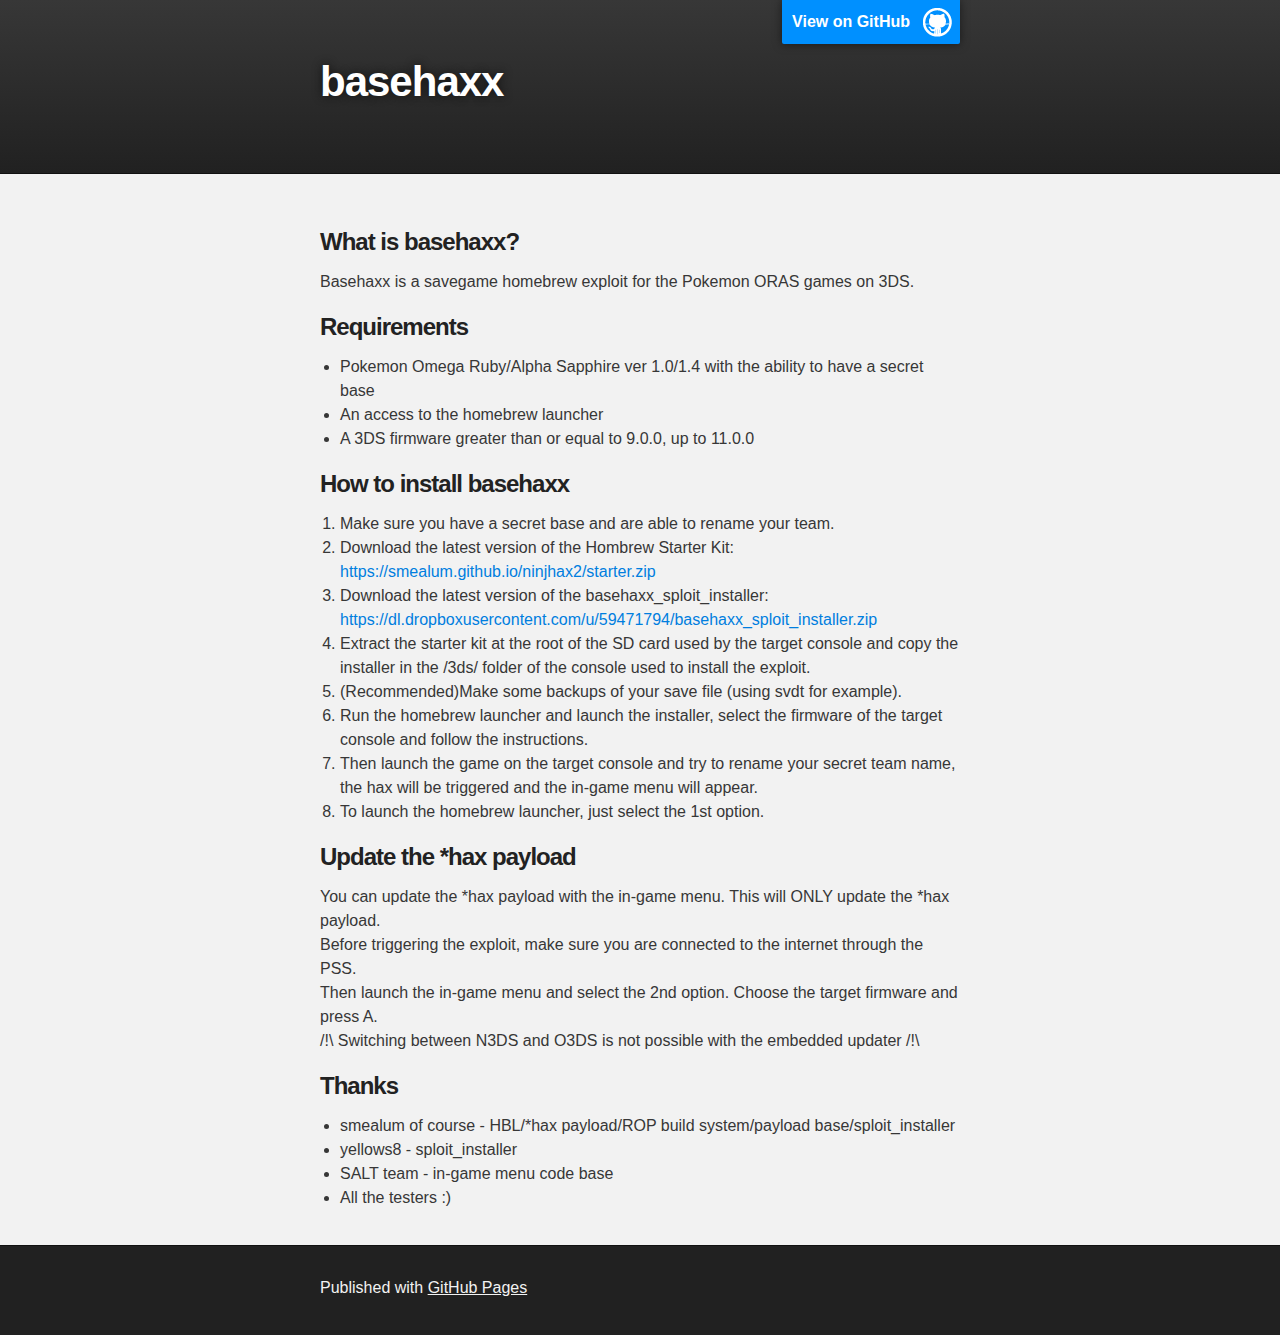
==== index.html @ a8fe71c3 "Replace master branch with page content via GitHub" ====
<!DOCTYPE html>
<html>

  <head>
    <meta charset='utf-8'>
    <meta http-equiv="X-UA-Compatible" content="chrome=1">
    <meta name="description" content="basehaxx : ">

    <link rel="stylesheet" type="text/css" media="screen" href="stylesheets/stylesheet.css">

    <title>basehaxx</title>
  </head>

  <body>

    <!-- HEADER -->
    <div id="header_wrap" class="outer">
        <header class="inner">
          <a id="forkme_banner" href="https://github.com/MrNbaYoh">View on GitHub</a>

          <h1 id="project_title">basehaxx</h1>
          <h2 id="project_tagline"></h2>

        </header>
    </div>

    <!-- MAIN CONTENT -->
    <div id="main_content_wrap" class="outer">
      <section id="main_content" class="inner">
        <h3>
<a id="what-is-basehaxx" class="anchor" href="#what-is-basehaxx" aria-hidden="true"><span aria-hidden="true" class="octicon octicon-link"></span></a>What is basehaxx?</h3>

<p>Basehaxx is a savegame homebrew exploit for the Pokemon ORAS games on 3DS.</p>

<h3>
<a id="requirements" class="anchor" href="#requirements" aria-hidden="true"><span aria-hidden="true" class="octicon octicon-link"></span></a>Requirements</h3>

<ul>
<li>Pokemon Omega Ruby/Alpha Sapphire ver 1.0/1.4 with the ability to have a secret base</li>
<li>An access to the homebrew launcher</li>
<li>A 3DS firmware greater than or equal to 9.0.0, up to 11.0.0</li>
</ul>

<h3>
<a id="how-to-install-basehaxx" class="anchor" href="#how-to-install-basehaxx" aria-hidden="true"><span aria-hidden="true" class="octicon octicon-link"></span></a>How to install basehaxx</h3>

<ol>
<li>Make sure you have a secret base and are able to rename your team.</li>
<li>Download the latest version of the Hombrew Starter Kit: <a href="https://smealum.github.io/ninjhax2/starter.zip">https://smealum.github.io/ninjhax2/starter.zip</a>
</li>
<li>Download the latest version of the basehaxx_sploit_installer: <a href="https://dl.dropboxusercontent.com/u/59471794/basehaxx_sploit_installer.zip">https://dl.dropboxusercontent.com/u/59471794/basehaxx_sploit_installer.zip</a>
</li>
<li>Extract the starter kit at the root of the SD card used by the target console and copy the installer in the /3ds/ folder of the console used to install the exploit.</li>
<li>(Recommended)Make some backups of your save file (using svdt for example).</li>
<li>Run the homebrew launcher and launch the installer, select the firmware of the target console and follow the instructions.</li>
<li>Then launch the game on the target console and try to rename your secret team name, the hax will be triggered and the in-game menu will appear.</li>
<li>To launch the homebrew launcher, just select the 1st option.</li>
</ol>

<h3>
<a id="update-the-hax-payload" class="anchor" href="#update-the-hax-payload" aria-hidden="true"><span aria-hidden="true" class="octicon octicon-link"></span></a>Update the *hax payload</h3>

<p>You can update the *hax payload with the in-game menu. This will ONLY update the *hax payload.<br>
Before triggering the exploit, make sure you are connected to the internet through the PSS.<br>
Then launch the in-game menu and select the 2nd option. Choose the target firmware and press A.<br>
/!\ Switching between N3DS and O3DS is not possible with the embedded updater /!\</p>

<h3>
<a id="thanks" class="anchor" href="#thanks" aria-hidden="true"><span aria-hidden="true" class="octicon octicon-link"></span></a>Thanks</h3>

<ul>
<li>smealum of course - HBL/*hax payload/ROP build system/payload base/sploit_installer</li>
<li>yellows8 - sploit_installer</li>
<li>SALT team - in-game menu code base</li>
<li>All the testers :)</li>
</ul>
      </section>
    </div>

    <!-- FOOTER  -->
    <div id="footer_wrap" class="outer">
      <footer class="inner">
        <p>Published with <a href="https://pages.github.com">GitHub Pages</a></p>
      </footer>
    </div>

    

  </body>
</html>
---- stylesheets/stylesheet.css ----
/*******************************************************************************
Slate Theme for GitHub Pages
by Jason Costello, @jsncostello
*******************************************************************************/

@import url(github-light.css);

/*******************************************************************************
MeyerWeb Reset
*******************************************************************************/

html, body, div, span, applet, object, iframe,
h1, h2, h3, h4, h5, h6, p, blockquote, pre,
a, abbr, acronym, address, big, cite, code,
del, dfn, em, img, ins, kbd, q, s, samp,
small, strike, strong, sub, sup, tt, var,
b, u, i, center,
dl, dt, dd, ol, ul, li,
fieldset, form, label, legend,
table, caption, tbody, tfoot, thead, tr, th, td,
article, aside, canvas, details, embed,
figure, figcaption, footer, header, hgroup,
menu, nav, output, ruby, section, summary,
time, mark, audio, video {
  margin: 0;
  padding: 0;
  border: 0;
  font: inherit;
  vertical-align: baseline;
}

/* HTML5 display-role reset for older browsers */
article, aside, details, figcaption, figure,
footer, header, hgroup, menu, nav, section {
  display: block;
}

ol, ul {
  list-style: none;
}

table {
  border-collapse: collapse;
  border-spacing: 0;
}

/*******************************************************************************
Theme Styles
*******************************************************************************/

body {
  box-sizing: border-box;
  color:#373737;
  background: #212121;
  font-size: 16px;
  font-family: 'Myriad Pro', Calibri, Helvetica, Arial, sans-serif;
  line-height: 1.5;
  -webkit-font-smoothing: antialiased;
}

h1, h2, h3, h4, h5, h6 {
  margin: 10px 0;
  font-weight: 700;
  color:#222222;
  font-family: 'Lucida Grande', 'Calibri', Helvetica, Arial, sans-serif;
  letter-spacing: -1px;
}

h1 {
  font-size: 36px;
  font-weight: 700;
}

h2 {
  padding-bottom: 10px;
  font-size: 32px;
  background: url('../images/bg_hr.png') repeat-x bottom;
}

h3 {
  font-size: 24px;
}

h4 {
  font-size: 21px;
}

h5 {
  font-size: 18px;
}

h6 {
  font-size: 16px;
}

p {
  margin: 10px 0 15px 0;
}

footer p {
  color: #f2f2f2;
}

a {
  text-decoration: none;
  color: #007edf;
  text-shadow: none;

  transition: color 0.5s ease;
  transition: text-shadow 0.5s ease;
  -webkit-transition: color 0.5s ease;
  -webkit-transition: text-shadow 0.5s ease;
  -moz-transition: color 0.5s ease;
  -moz-transition: text-shadow 0.5s ease;
  -o-transition: color 0.5s ease;
  -o-transition: text-shadow 0.5s ease;
  -ms-transition: color 0.5s ease;
  -ms-transition: text-shadow 0.5s ease;
}

a:hover, a:focus {text-decoration: underline;}

footer a {
  color: #F2F2F2;
  text-decoration: underline;
}

em {
  font-style: italic;
}

strong {
  font-weight: bold;
}

img {
  position: relative;
  margin: 0 auto;
  max-width: 739px;
  padding: 5px;
  margin: 10px 0 10px 0;
  border: 1px solid #ebebeb;

  box-shadow: 0 0 5px #ebebeb;
  -webkit-box-shadow: 0 0 5px #ebebeb;
  -moz-box-shadow: 0 0 5px #ebebeb;
  -o-box-shadow: 0 0 5px #ebebeb;
  -ms-box-shadow: 0 0 5px #ebebeb;
}

p img {
  display: inline;
  margin: 0;
  padding: 0;
  vertical-align: middle;
  text-align: center;
  border: none;
}

pre, code {
  width: 100%;
  color: #222;
  background-color: #fff;

  font-family: Monaco, "Bitstream Vera Sans Mono", "Lucida Console", Terminal, monospace;
  font-size: 14px;

  border-radius: 2px;
  -moz-border-radius: 2px;
  -webkit-border-radius: 2px;
}

pre {
  width: 100%;
  padding: 10px;
  box-shadow: 0 0 10px rgba(0,0,0,.1);
  overflow: auto;
}

code {
  padding: 3px;
  margin: 0 3px;
  box-shadow: 0 0 10px rgba(0,0,0,.1);
}

pre code {
  display: block;
  box-shadow: none;
}

blockquote {
  color: #666;
  margin-bottom: 20px;
  padding: 0 0 0 20px;
  border-left: 3px solid #bbb;
}


ul, ol, dl {
  margin-bottom: 15px
}

ul {
  list-style-position: inside;
  list-style: disc;
  padding-left: 20px;
}

ol {
  list-style-position: inside;
  list-style: decimal;
  padding-left: 20px;
}

dl dt {
  font-weight: bold;
}

dl dd {
  padding-left: 20px;
  font-style: italic;
}

dl p {
  padding-left: 20px;
  font-style: italic;
}

hr {
  height: 1px;
  margin-bottom: 5px;
  border: none;
  background: url('../images/bg_hr.png') repeat-x center;
}

table {
  border: 1px solid #373737;
  margin-bottom: 20px;
  text-align: left;
 }

th {
  font-family: 'Lucida Grande', 'Helvetica Neue', Helvetica, Arial, sans-serif;
  padding: 10px;
  background: #373737;
  color: #fff;
 }

td {
  padding: 10px;
  border: 1px solid #373737;
 }

form {
  background: #f2f2f2;
  padding: 20px;
}

/*******************************************************************************
Full-Width Styles
*******************************************************************************/

.outer {
  width: 100%;
}

.inner {
  position: relative;
  max-width: 640px;
  padding: 20px 10px;
  margin: 0 auto;
}

#forkme_banner {
  display: block;
  position: absolute;
  top:0;
  right: 10px;
  z-index: 10;
  padding: 10px 50px 10px 10px;
  color: #fff;
  background: url('../images/blacktocat.png') #0090ff no-repeat 95% 50%;
  font-weight: 700;
  box-shadow: 0 0 10px rgba(0,0,0,.5);
  border-bottom-left-radius: 2px;
  border-bottom-right-radius: 2px;
}

#header_wrap {
  background: #212121;
  background: -moz-linear-gradient(top, #373737, #212121);
  background: -webkit-linear-gradient(top, #373737, #212121);
  background: -ms-linear-gradient(top, #373737, #212121);
  background: -o-linear-gradient(top, #373737, #212121);
  background: linear-gradient(top, #373737, #212121);
}

#header_wrap .inner {
  padding: 50px 10px 30px 10px;
}

#project_title {
  margin: 0;
  color: #fff;
  font-size: 42px;
  font-weight: 700;
  text-shadow: #111 0px 0px 10px;
}

#project_tagline {
  color: #fff;
  font-size: 24px;
  font-weight: 300;
  background: none;
  text-shadow: #111 0px 0px 10px;
}

#downloads {
  position: absolute;
  width: 210px;
  z-index: 10;
  bottom: -40px;
  right: 0;
  height: 70px;
  background: url('../images/icon_download.png') no-repeat 0% 90%;
}

.zip_download_link {
  display: block;
  float: right;
  width: 90px;
  height:70px;
  text-indent: -5000px;
  overflow: hidden;
  background: url(../images/sprite_download.png) no-repeat bottom left;
}

.tar_download_link {
  display: block;
  float: right;
  width: 90px;
  height:70px;
  text-indent: -5000px;
  overflow: hidden;
  background: url(../images/sprite_download.png) no-repeat bottom right;
  margin-left: 10px;
}

.zip_download_link:hover {
  background: url(../images/sprite_download.png) no-repeat top left;
}

.tar_download_link:hover {
  background: url(../images/sprite_download.png) no-repeat top right;
}

#main_content_wrap {
  background: #f2f2f2;
  border-top: 1px solid #111;
  border-bottom: 1px solid #111;
}

#main_content {
  padding-top: 40px;
}

#footer_wrap {
  background: #212121;
}



/*******************************************************************************
Small Device Styles
*******************************************************************************/

@media screen and (max-width: 480px) {
  body {
    font-size:14px;
  }

  #downloads {
    display: none;
  }

  .inner {
    min-width: 320px;
    max-width: 480px;
  }

  #project_title {
  font-size: 32px;
  }

  h1 {
    font-size: 28px;
  }

  h2 {
    font-size: 24px;
  }

  h3 {
    font-size: 21px;
  }

  h4 {
    font-size: 18px;
  }

  h5 {
    font-size: 14px;
  }

  h6 {
    font-size: 12px;
  }

  code, pre {
    min-width: 320px;
    max-width: 480px;
    font-size: 11px;
  }

}
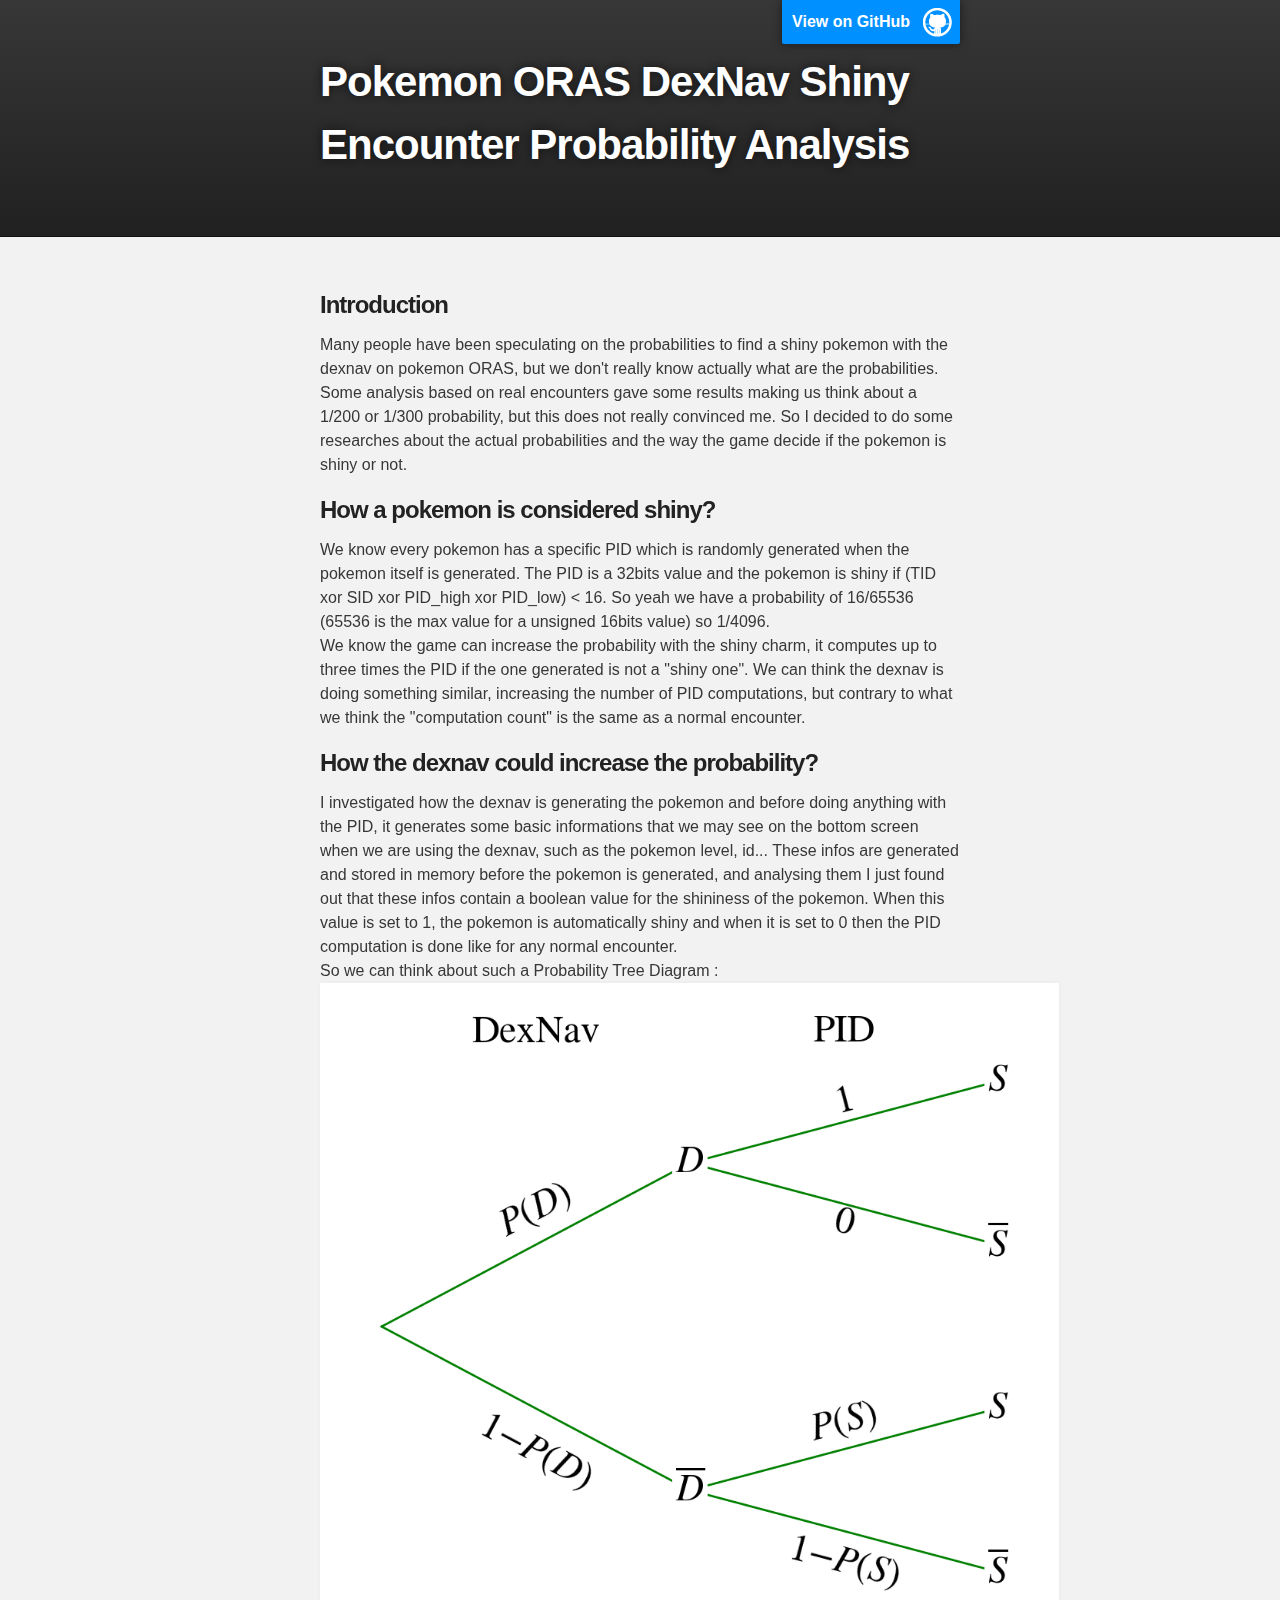
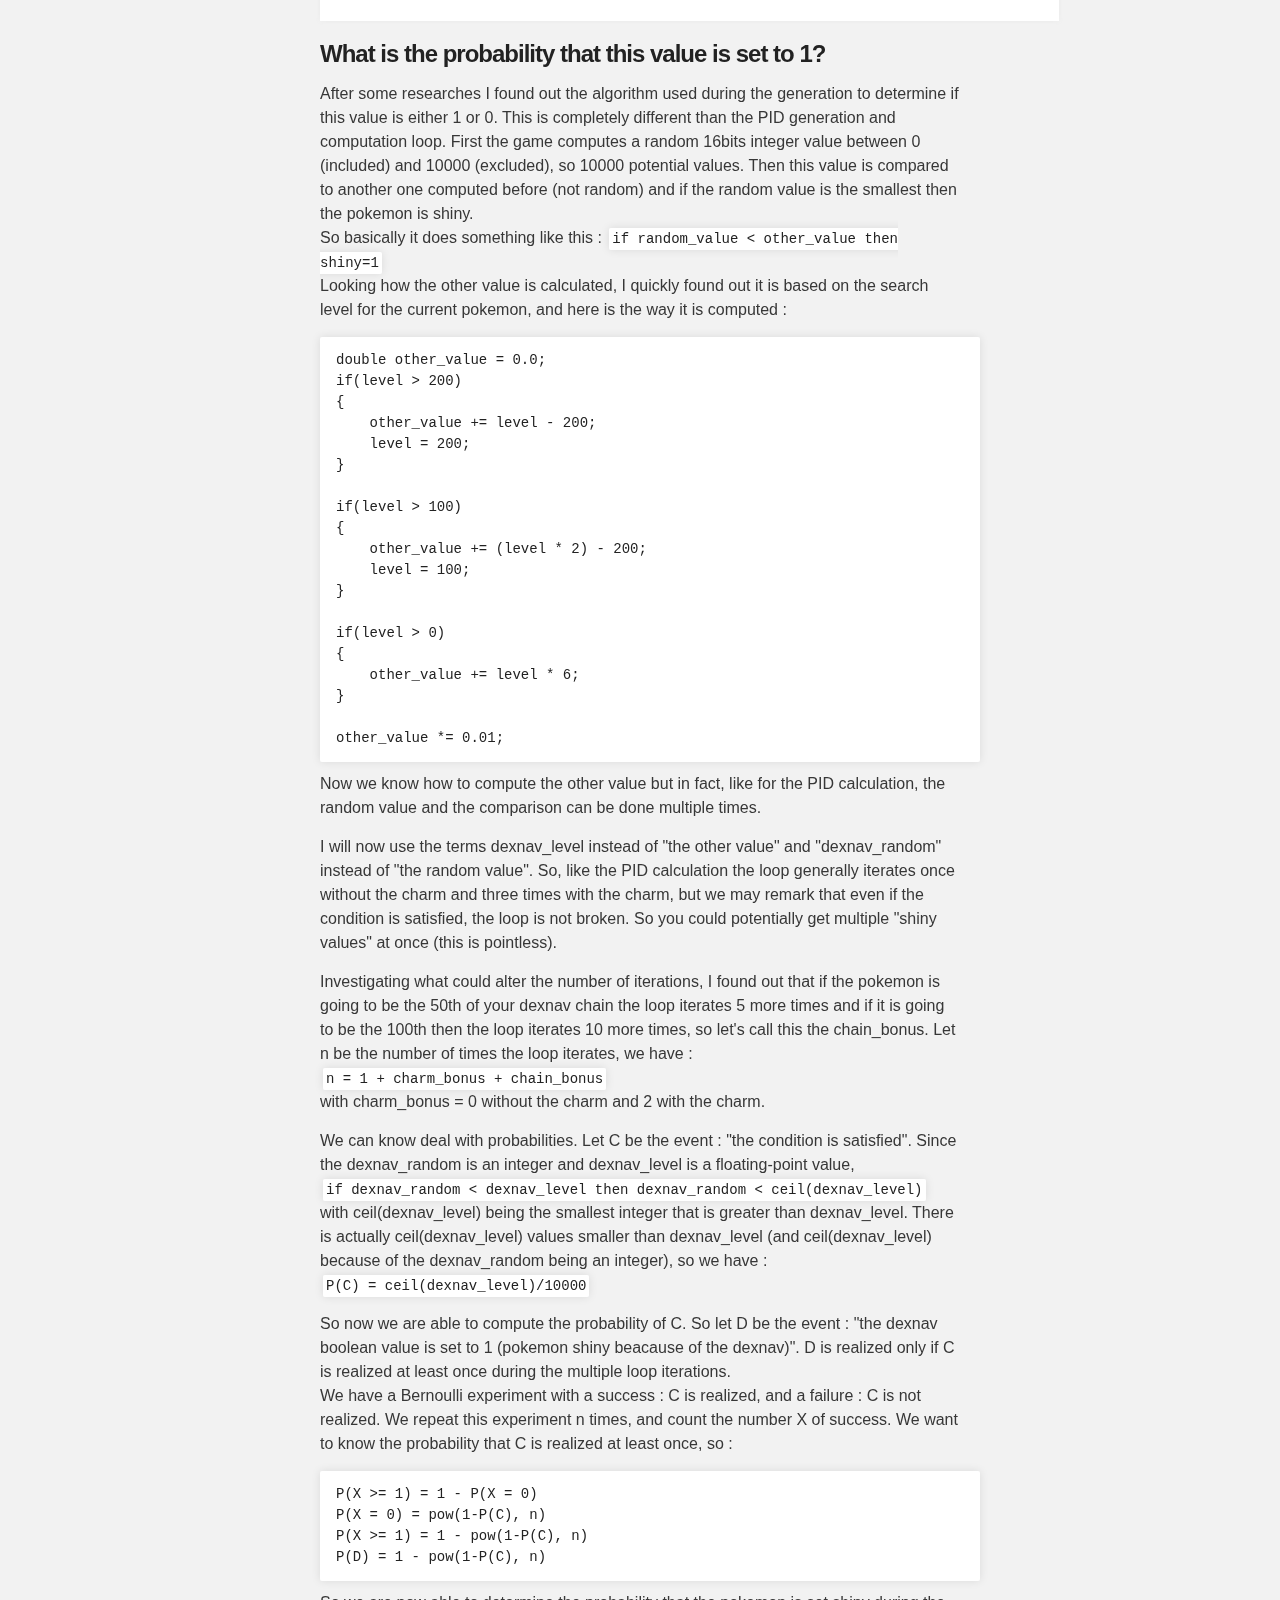
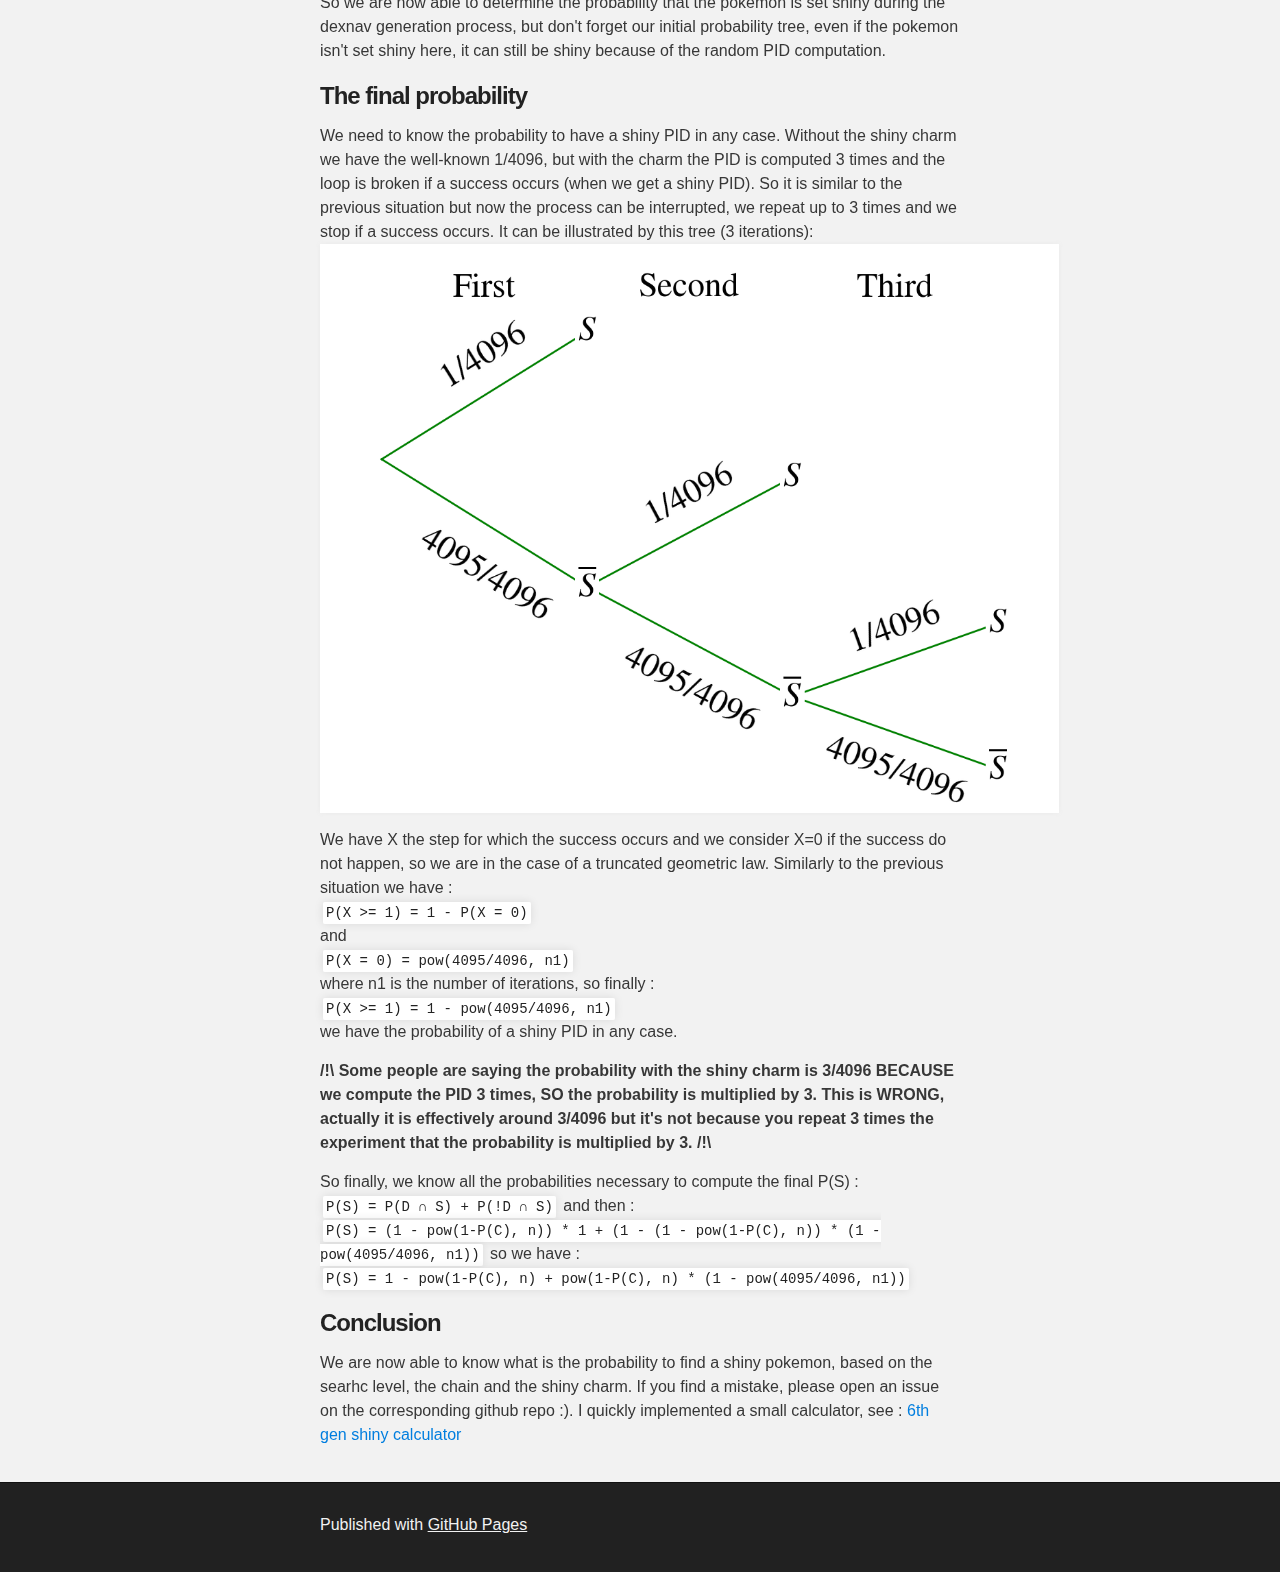
==== commit 3d1466bc: "Replace master branch with page content via GitHub" ====
--- a/index.html
+++ b/index.html
@@ -4,11 +4,11 @@
   <head>
     <meta charset='utf-8'>
     <meta http-equiv="X-UA-Compatible" content="chrome=1">
-    <meta name="description" content="basehaxx : ">
+    <meta name="description" content="Pokemon ORAS DexNav Shiny Encounter Probability Analysis : ">
 
     <link rel="stylesheet" type="text/css" media="screen" href="stylesheets/stylesheet.css">
 
-    <title>basehaxx</title>
+    <title>Pokemon ORAS DexNav Shiny Encounter Probability Analysis</title>
   </head>
 
   <body>
@@ -18,7 +18,7 @@
         <header class="inner">
           <a id="forkme_banner" href="https://github.com/MrNbaYoh">View on GitHub</a>
 
-          <h1 id="project_title">basehaxx</h1>
+          <h1 id="project_title">Pokemon ORAS DexNav Shiny Encounter Probability Analysis</h1>
           <h2 id="project_tagline"></h2>
 
         </header>
@@ -28,52 +28,103 @@
     <div id="main_content_wrap" class="outer">
       <section id="main_content" class="inner">
         <h3>
-<a id="what-is-basehaxx" class="anchor" href="#what-is-basehaxx" aria-hidden="true"><span aria-hidden="true" class="octicon octicon-link"></span></a>What is basehaxx?</h3>
+<a id="introduction" class="anchor" href="#introduction" aria-hidden="true"><span aria-hidden="true" class="octicon octicon-link"></span></a>Introduction</h3>
 
-<p>Basehaxx is a savegame homebrew exploit for the Pokemon ORAS games on 3DS.</p>
+<p>Many people have been speculating on the probabilities to find a shiny pokemon with the dexnav on pokemon ORAS, but we don't really know actually what are the probabilities. Some analysis based on real encounters gave some results making us think about a 1/200 or 1/300 probability, but this does not really convinced me. So I decided to do some researches about the actual probabilities and the way the game decide if the pokemon is shiny or not.</p>
 
 <h3>
-<a id="requirements" class="anchor" href="#requirements" aria-hidden="true"><span aria-hidden="true" class="octicon octicon-link"></span></a>Requirements</h3>
+<a id="how-a-pokemon-is-considered-shiny" class="anchor" href="#how-a-pokemon-is-considered-shiny" aria-hidden="true"><span aria-hidden="true" class="octicon octicon-link"></span></a>How a pokemon is considered shiny?</h3>
 
-<ul>
-<li>Pokemon Omega Ruby/Alpha Sapphire ver 1.0/1.4 with the ability to have a secret base</li>
-<li>An access to the homebrew launcher</li>
-<li>A 3DS firmware greater than or equal to 9.0.0, up to 11.0.0</li>
-</ul>
+<p>We know every pokemon has a specific PID which is randomly generated when the pokemon itself is generated. The PID is a 32bits value and the pokemon is shiny if (TID xor SID xor PID_high xor PID_low) &lt; 16. So yeah we have a probability of 16/65536 (65536 is the max value for a unsigned 16bits value) so 1/4096.<br>
+We know the game can increase the probability with the shiny charm, it computes up to three times the PID if the one generated is not a "shiny one". We can think the dexnav is doing something similar, increasing the number of PID computations, but contrary to what we think the "computation count" is the same as a normal encounter.</p>
 
 <h3>
-<a id="how-to-install-basehaxx" class="anchor" href="#how-to-install-basehaxx" aria-hidden="true"><span aria-hidden="true" class="octicon octicon-link"></span></a>How to install basehaxx</h3>
+<a id="how-the-dexnav-could-increase-the-probability" class="anchor" href="#how-the-dexnav-could-increase-the-probability" aria-hidden="true"><span aria-hidden="true" class="octicon octicon-link"></span></a>How the dexnav could increase the probability?</h3>
 
-<ol>
-<li>Make sure you have a secret base and are able to rename your team.</li>
-<li>Download the latest version of the Hombrew Starter Kit: <a href="https://smealum.github.io/ninjhax2/starter.zip">https://smealum.github.io/ninjhax2/starter.zip</a>
-</li>
-<li>Download the latest version of the basehaxx_sploit_installer: <a href="https://dl.dropboxusercontent.com/u/59471794/basehaxx_sploit_installer.zip">https://dl.dropboxusercontent.com/u/59471794/basehaxx_sploit_installer.zip</a>
-</li>
-<li>Extract the starter kit at the root of the SD card used by the target console and copy the installer in the /3ds/ folder of the console used to install the exploit.</li>
-<li>(Recommended)Make some backups of your save file (using svdt for example).</li>
-<li>Run the homebrew launcher and launch the installer, select the firmware of the target console and follow the instructions.</li>
-<li>Then launch the game on the target console and try to rename your secret team name, the hax will be triggered and the in-game menu will appear.</li>
-<li>To launch the homebrew launcher, just select the 1st option.</li>
-</ol>
+<p>I investigated how the dexnav is generating the pokemon and before doing anything with the PID, it generates some basic informations that we may see on the bottom screen when we are using the dexnav, such as the pokemon level, id...
+These infos are generated and stored in memory before the pokemon is generated, and analysing them I just found out that these infos contain a boolean value for the shininess of the pokemon. When this value is set to 1, the pokemon is automatically shiny and when it is set to 0 then the PID computation is done like for any normal encounter.<br>
+So we can think about such a Probability Tree Diagram :<br>
+<img src="https://mrnbayoh.github.io/pkmn6gen/dexnav_shiny/shiny_tree_first.png" alt=""></p>
 
 <h3>
-<a id="update-the-hax-payload" class="anchor" href="#update-the-hax-payload" aria-hidden="true"><span aria-hidden="true" class="octicon octicon-link"></span></a>Update the *hax payload</h3>
+<a id="what-is-the-probability-that-this-value-is-set-to-1" class="anchor" href="#what-is-the-probability-that-this-value-is-set-to-1" aria-hidden="true"><span aria-hidden="true" class="octicon octicon-link"></span></a>What is the probability that this value is set to 1?</h3>
 
-<p>You can update the *hax payload with the in-game menu. This will ONLY update the *hax payload.<br>
-Before triggering the exploit, make sure you are connected to the internet through the PSS.<br>
-Then launch the in-game menu and select the 2nd option. Choose the target firmware and press A.<br>
-/!\ Switching between N3DS and O3DS is not possible with the embedded updater /!\</p>
+<p>After some researches I found out the algorithm used during the generation to determine if this value is either 1 or 0. This is completely different than the PID generation and computation loop. First the game computes a random 16bits integer value between 0 (included) and 10000 (excluded), so 10000 potential values. Then this value is compared to another one computed before (not random) and if the random value is the smallest then the pokemon is shiny.<br>
+So basically it does something like this : <code>if random_value &lt; other_value then shiny=1</code><br>
+Looking how the other value is calculated, I quickly found out it is based on the search level for the current pokemon, and here is the way it is computed :  </p>
+
+<pre><code>double other_value = 0.0;  
+if(level &gt; 200)  
+{  
+    other_value += level - 200;  
+    level = 200;  
+}  
+
+if(level &gt; 100)  
+{  
+    other_value += (level * 2) - 200;  
+    level = 100;  
+}       
+
+if(level &gt; 0)  
+{  
+    other_value += level * 6;  
+}  
+
+other_value *= 0.01;  
+</code></pre>
+
+<p>Now we know how to compute the other value but in fact, like for the PID calculation, the random value and the comparison can be done multiple times.  </p>
+
+<p>I will now use the terms dexnav_level instead of "the other value" and "dexnav_random" instead of "the random value". So, like the PID calculation the loop generally iterates once without the charm and three times with the charm, but we may remark that even if the condition is satisfied, the loop is not broken. So you could potentially get multiple "shiny values" at once (this is pointless).  </p>
+
+<p>Investigating what could alter the number of iterations, I found out that if the pokemon is going to be the 50th of your dexnav chain the loop iterates 5 more times and if it is going to be the 100th then the loop iterates 10 more times, so let's call this the chain_bonus. Let n be the number of times the loop iterates, we have :<br>
+<code>n = 1 + charm_bonus + chain_bonus</code><br>
+with charm_bonus = 0 without the charm and 2 with the charm.  </p>
+
+<p>We can know deal with probabilities. Let C be the event : "the condition is satisfied". Since the dexnav_random is an integer and dexnav_level is a floating-point value,<br>
+<code>if dexnav_random &lt; dexnav_level then dexnav_random &lt; ceil(dexnav_level)</code>
+with ceil(dexnav_level) being the smallest integer that is greater than dexnav_level. There is actually ceil(dexnav_level) values smaller than dexnav_level (and ceil(dexnav_level) because of the dexnav_random being an integer), so we have :<br>
+<code>P(C) = ceil(dexnav_level)/10000</code>  </p>
+
+<p>So now we are able to compute the probability of C. So let D be the event : "the dexnav boolean value is set to 1 (pokemon shiny beacause of the dexnav)". D is realized only if C is realized at least once during the multiple loop iterations.<br>
+We have a Bernoulli experiment with a success : C is realized, and a failure : C is not realized. We repeat this experiment n times, and count the number X of success. We want to know the probability that C is realized at least once, so :  </p>
+
+<pre><code>P(X &gt;= 1) = 1 - P(X = 0)  
+P(X = 0) = pow(1-P(C), n)  
+P(X &gt;= 1) = 1 - pow(1-P(C), n)  
+P(D) = 1 - pow(1-P(C), n)  
+</code></pre>
+
+<p>So we are now able to determine the probability that the pokemon is set shiny during the dexnav generation process, but don't forget our initial probability tree, even if the pokemon isn't set shiny here, it can still be shiny because of the random PID computation.</p>
 
 <h3>
-<a id="thanks" class="anchor" href="#thanks" aria-hidden="true"><span aria-hidden="true" class="octicon octicon-link"></span></a>Thanks</h3>
+<a id="the-final-probability" class="anchor" href="#the-final-probability" aria-hidden="true"><span aria-hidden="true" class="octicon octicon-link"></span></a>The final probability</h3>
 
-<ul>
-<li>smealum of course - HBL/*hax payload/ROP build system/payload base/sploit_installer</li>
-<li>yellows8 - sploit_installer</li>
-<li>SALT team - in-game menu code base</li>
-<li>All the testers :)</li>
-</ul>
+<p>We need to know the probability to have a shiny PID in any case. Without the shiny charm we have the well-known 1/4096, but with the charm the PID is computed 3 times and the loop is broken if a success occurs (when we get a shiny PID). So it is similar to the previous situation but now the process can be interrupted, we repeat up to 3 times and we stop if a success occurs. It can be illustrated by this tree (3 iterations):<br>
+<img src="https://mrnbayoh.github.io/pkmn6gen/dexnav_shiny/shiny_tree_second.png" alt=""></p>
+
+<p>We have X the step for which the success occurs and we consider X=0 if the success do not happen, so we are in the case of a truncated geometric law. Similarly to the previous situation we have :<br>
+<code>P(X &gt;= 1) = 1 - P(X = 0)</code><br>
+and<br>
+<code>P(X = 0) = pow(4095/4096, n1)</code><br>
+where n1 is the number of iterations, so finally :<br>
+<code>P(X &gt;= 1) = 1 - pow(4095/4096, n1)</code><br>
+we have the probability of a shiny PID in any case.  </p>
+
+<p><strong>/!\ Some people are saying the probability with the shiny charm is 3/4096 BECAUSE we compute the PID 3 times, SO the probability is multiplied by 3. This is WRONG, actually it is effectively around 3/4096 but it's not because you repeat 3 times the experiment that the probability is multiplied by 3. /!\</strong></p>
+
+<p>So finally, we know all the probabilities necessary to compute the final P(S) :<br>
+<code>P(S) = P(D ∩ S) + P(!D ∩ S)</code>
+and then :<br>
+<code>P(S) = (1 - pow(1-P(C), n)) * 1 + (1 - (1 - pow(1-P(C), n)) * (1 - pow(4095/4096, n1))</code>
+so we have :<br>
+<code>P(S) = 1 - pow(1-P(C), n) + pow(1-P(C), n) * (1 - pow(4095/4096, n1))</code></p>
+
+<h3>
+<a id="conclusion" class="anchor" href="#conclusion" aria-hidden="true"><span aria-hidden="true" class="octicon octicon-link"></span></a>Conclusion</h3>
+
+<p>We are now able to know what is the probability to find a shiny pokemon, based on the searhc level, the chain and the shiny charm. If you find a mistake, please open an issue on the corresponding github repo :). I quickly implemented a small calculator, see : <a href="https://mrnbayoh.github.io/pkmn6gen/shiny_calculator/">6th gen shiny calculator</a></p>
       </section>
     </div>
 
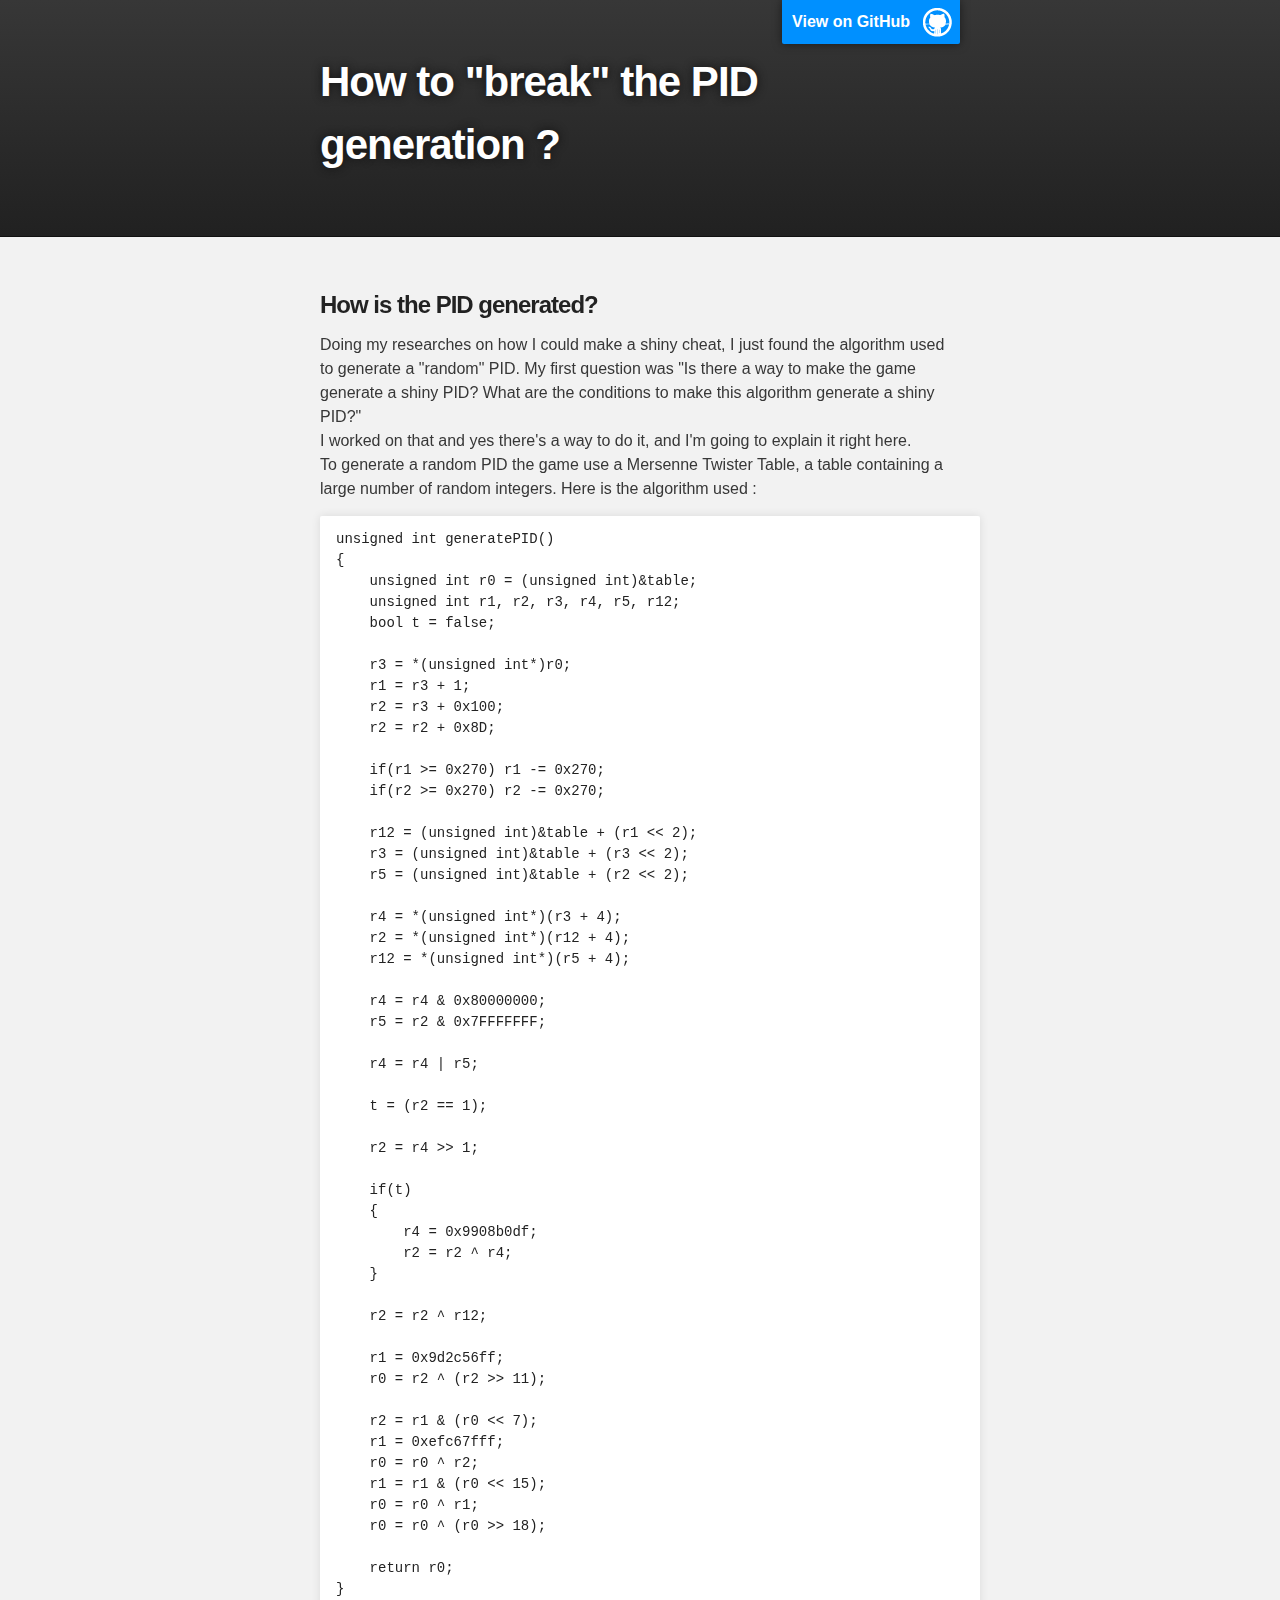
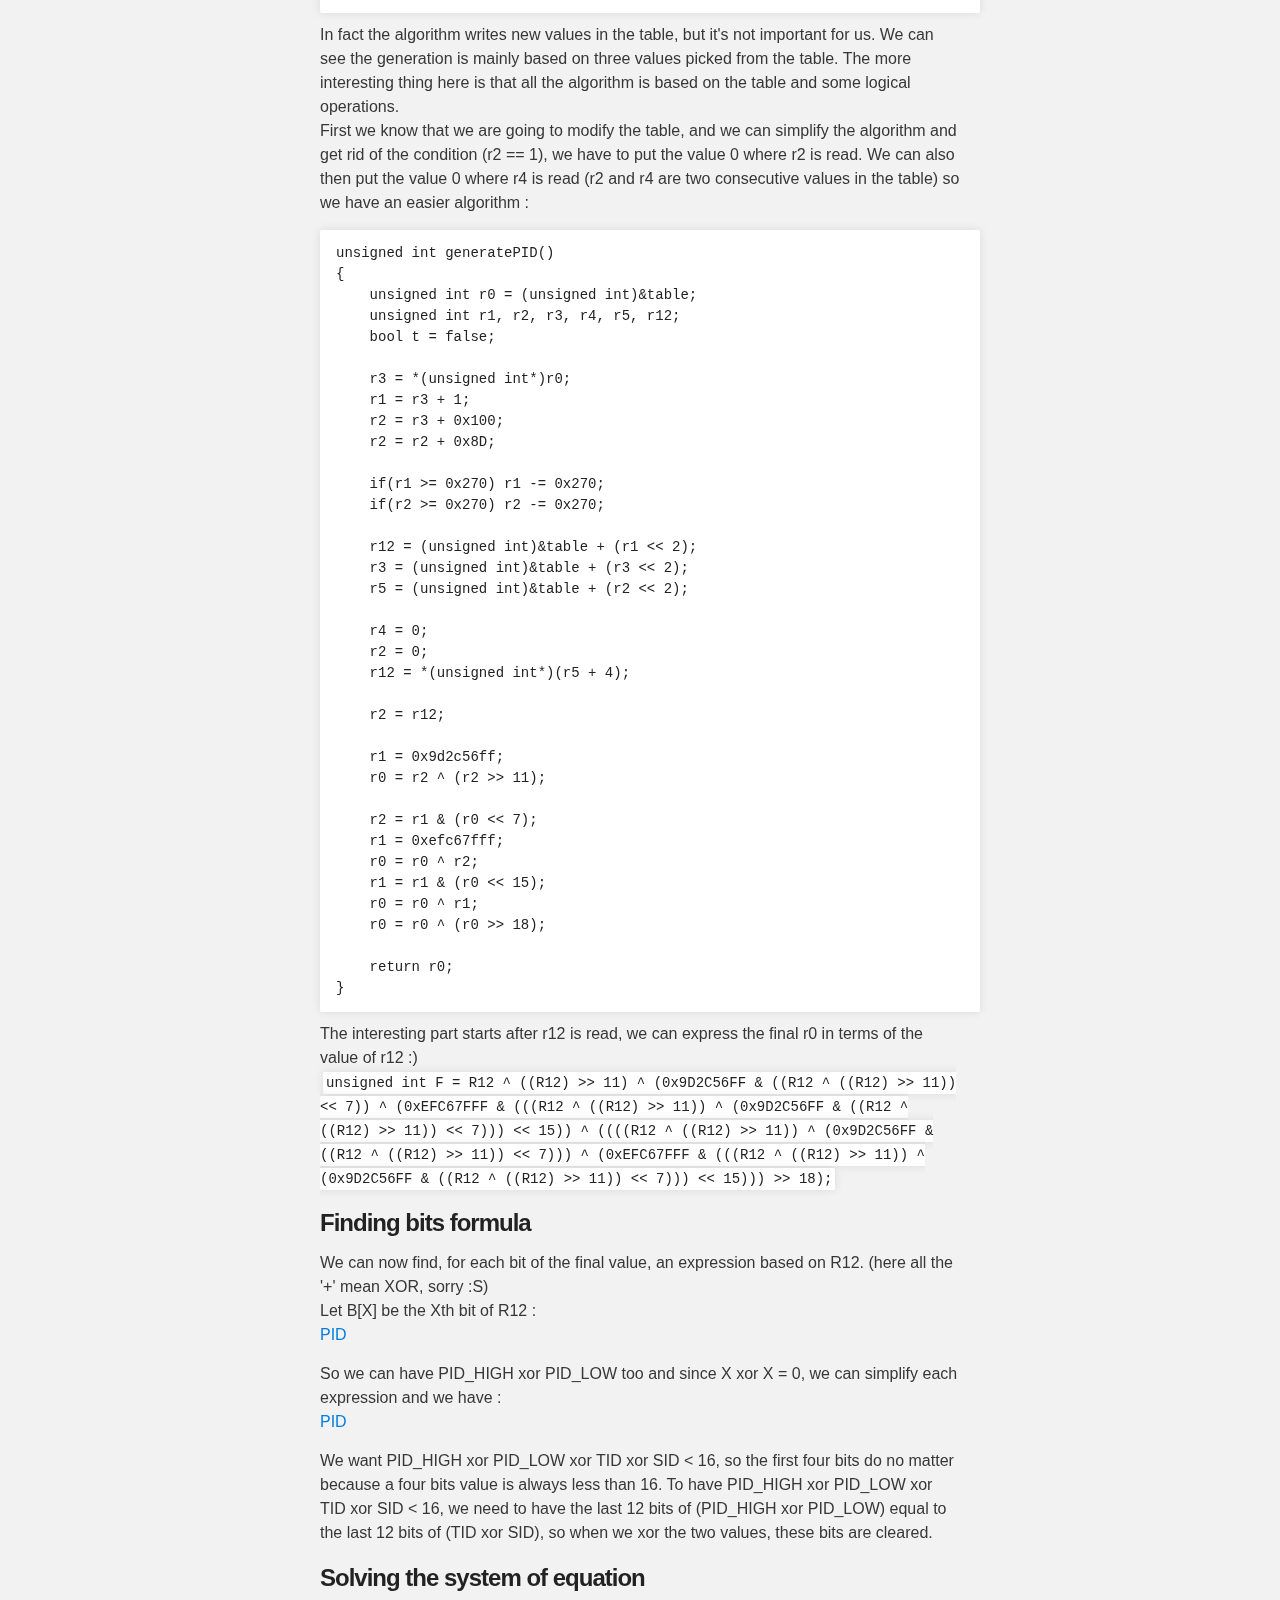
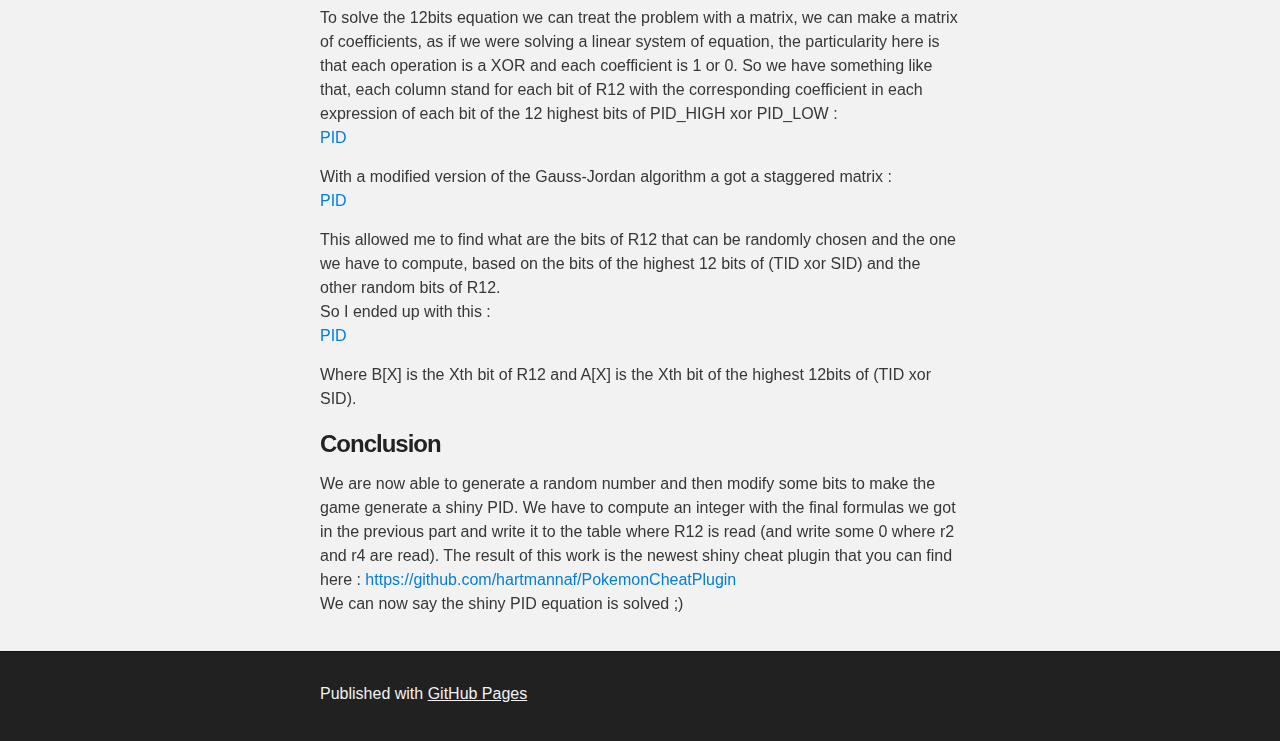
==== commit 3be0583f: "Replace master branch with page content via GitHub" ====
--- a/index.html
+++ b/index.html
@@ -4,11 +4,11 @@
   <head>
     <meta charset='utf-8'>
     <meta http-equiv="X-UA-Compatible" content="chrome=1">
-    <meta name="description" content="Pokemon ORAS DexNav Shiny Encounter Probability Analysis : ">
+    <meta name="description" content="How to &quot;break&quot; the PID generation ? : ">
 
     <link rel="stylesheet" type="text/css" media="screen" href="stylesheets/stylesheet.css">
 
-    <title>Pokemon ORAS DexNav Shiny Encounter Probability Analysis</title>
+    <title>How to &quot;break&quot; the PID generation ?</title>
   </head>
 
   <body>
@@ -18,7 +18,7 @@
         <header class="inner">
           <a id="forkme_banner" href="https://github.com/MrNbaYoh">View on GitHub</a>
 
-          <h1 id="project_title">Pokemon ORAS DexNav Shiny Encounter Probability Analysis</h1>
+          <h1 id="project_title">How to &quot;break&quot; the PID generation ?</h1>
           <h2 id="project_tagline"></h2>
 
         </header>
@@ -28,103 +28,141 @@
     <div id="main_content_wrap" class="outer">
       <section id="main_content" class="inner">
         <h3>
-<a id="introduction" class="anchor" href="#introduction" aria-hidden="true"><span aria-hidden="true" class="octicon octicon-link"></span></a>Introduction</h3>
+<a id="how-is-the-pid-generated" class="anchor" href="#how-is-the-pid-generated" aria-hidden="true"><span aria-hidden="true" class="octicon octicon-link"></span></a>How is the PID generated?</h3>
 
-<p>Many people have been speculating on the probabilities to find a shiny pokemon with the dexnav on pokemon ORAS, but we don't really know actually what are the probabilities. Some analysis based on real encounters gave some results making us think about a 1/200 or 1/300 probability, but this does not really convinced me. So I decided to do some researches about the actual probabilities and the way the game decide if the pokemon is shiny or not.</p>
+<p>Doing my researches on how I could make a shiny cheat, I just found the algorithm used to generate a "random" PID. My first question was "Is there a way to make the game generate a shiny PID? What are the conditions to make this algorithm generate a shiny PID?"<br>
+I worked on that and yes there's a way to do it, and I'm going to explain it right here.<br>
+To generate a random PID the game use a Mersenne Twister Table, a table containing a large number of random integers. Here is the algorithm used :  </p>
+
+<pre><code>unsigned int generatePID()
+{
+    unsigned int r0 = (unsigned int)&amp;table;
+    unsigned int r1, r2, r3, r4, r5, r12;
+    bool t = false;
+
+    r3 = *(unsigned int*)r0;
+    r1 = r3 + 1;
+    r2 = r3 + 0x100;
+    r2 = r2 + 0x8D;
+
+    if(r1 &gt;= 0x270) r1 -= 0x270;
+    if(r2 &gt;= 0x270) r2 -= 0x270;
+
+    r12 = (unsigned int)&amp;table + (r1 &lt;&lt; 2);
+    r3 = (unsigned int)&amp;table + (r3 &lt;&lt; 2);
+    r5 = (unsigned int)&amp;table + (r2 &lt;&lt; 2);
+
+    r4 = *(unsigned int*)(r3 + 4);
+    r2 = *(unsigned int*)(r12 + 4);
+    r12 = *(unsigned int*)(r5 + 4);
+
+    r4 = r4 &amp; 0x80000000;
+    r5 = r2 &amp; 0x7FFFFFFF;
+
+    r4 = r4 | r5;
+
+    t = (r2 == 1);
+
+    r2 = r4 &gt;&gt; 1;
+
+    if(t)
+    {
+        r4 = 0x9908b0df;
+        r2 = r2 ^ r4;
+    }
+
+    r2 = r2 ^ r12;
+
+    r1 = 0x9d2c56ff;
+    r0 = r2 ^ (r2 &gt;&gt; 11);
+
+    r2 = r1 &amp; (r0 &lt;&lt; 7);
+    r1 = 0xefc67fff;
+    r0 = r0 ^ r2;
+    r1 = r1 &amp; (r0 &lt;&lt; 15);
+    r0 = r0 ^ r1;
+    r0 = r0 ^ (r0 &gt;&gt; 18);
+
+    return r0;
+}
+</code></pre>
+
+<p>In fact the algorithm writes new values in the table, but it's not important for us. We can see the generation is mainly based on three values picked from the table. The more interesting thing here is that all the algorithm is based on the table and some logical operations.<br>
+First we know that we are going to modify the table, and we can simplify the algorithm and get rid of the condition (r2 == 1), we have to put the value 0 where r2 is read. We can also then put the value 0 where r4 is read (r2 and r4 are two consecutive values in the table) so we have an easier algorithm :  </p>
+
+<pre><code>unsigned int generatePID()
+{
+    unsigned int r0 = (unsigned int)&amp;table;
+    unsigned int r1, r2, r3, r4, r5, r12;
+    bool t = false;
+
+    r3 = *(unsigned int*)r0;
+    r1 = r3 + 1;
+    r2 = r3 + 0x100;
+    r2 = r2 + 0x8D;
+
+    if(r1 &gt;= 0x270) r1 -= 0x270;
+    if(r2 &gt;= 0x270) r2 -= 0x270;
+
+    r12 = (unsigned int)&amp;table + (r1 &lt;&lt; 2);
+    r3 = (unsigned int)&amp;table + (r3 &lt;&lt; 2);
+    r5 = (unsigned int)&amp;table + (r2 &lt;&lt; 2);
+
+    r4 = 0;
+    r2 = 0;
+    r12 = *(unsigned int*)(r5 + 4);
+
+    r2 = r12;
+
+    r1 = 0x9d2c56ff;
+    r0 = r2 ^ (r2 &gt;&gt; 11);
+
+    r2 = r1 &amp; (r0 &lt;&lt; 7);
+    r1 = 0xefc67fff;
+    r0 = r0 ^ r2;
+    r1 = r1 &amp; (r0 &lt;&lt; 15);
+    r0 = r0 ^ r1;
+    r0 = r0 ^ (r0 &gt;&gt; 18);
+
+    return r0;
+}
+</code></pre>
+
+<p>The interesting part starts after r12 is read, we can express the final r0 in terms of the value of r12 :)<br>
+<code>unsigned int F = R12 ^ ((R12) &gt;&gt; 11) ^ (0x9D2C56FF &amp; ((R12 ^ ((R12) &gt;&gt; 11)) &lt;&lt; 7)) ^ (0xEFC67FFF &amp; (((R12 ^ ((R12) &gt;&gt; 11)) ^ (0x9D2C56FF &amp; ((R12 ^ ((R12) &gt;&gt; 11)) &lt;&lt; 7))) &lt;&lt; 15)) ^ ((((R12 ^ ((R12) &gt;&gt; 11)) ^ (0x9D2C56FF &amp; ((R12 ^ ((R12) &gt;&gt; 11)) &lt;&lt; 7))) ^ (0xEFC67FFF &amp; (((R12 ^ ((R12) &gt;&gt; 11)) ^ (0x9D2C56FF &amp; ((R12 ^ ((R12) &gt;&gt; 11)) &lt;&lt; 7))) &lt;&lt; 15))) &gt;&gt; 18);</code>  </p>
 
 <h3>
-<a id="how-a-pokemon-is-considered-shiny" class="anchor" href="#how-a-pokemon-is-considered-shiny" aria-hidden="true"><span aria-hidden="true" class="octicon octicon-link"></span></a>How a pokemon is considered shiny?</h3>
+<a id="finding-bits-formula" class="anchor" href="#finding-bits-formula" aria-hidden="true"><span aria-hidden="true" class="octicon octicon-link"></span></a>Finding bits formula</h3>
 
-<p>We know every pokemon has a specific PID which is randomly generated when the pokemon itself is generated. The PID is a 32bits value and the pokemon is shiny if (TID xor SID xor PID_high xor PID_low) &lt; 16. So yeah we have a probability of 16/65536 (65536 is the max value for a unsigned 16bits value) so 1/4096.<br>
-We know the game can increase the probability with the shiny charm, it computes up to three times the PID if the one generated is not a "shiny one". We can think the dexnav is doing something similar, increasing the number of PID computations, but contrary to what we think the "computation count" is the same as a normal encounter.</p>
+<p>We can now find, for each bit of the final value, an expression based on R12. (here all the '+' mean XOR, sorry :S)<br>
+Let B[X] be the Xth bit of R12 :<br>
+<a href="https://github.com/MrNbaYoh/pkmn6gen/pid_break/PID_R12.PNG">PID</a>  </p>
+
+<p>So we can have PID_HIGH xor PID_LOW too and since X xor X = 0, we can simplify each expression and we have :<br>
+<a href="https://github.com/MrNbaYoh/pkmn6gen/pid_break/PID_LOW_XOR_HIGH.PNG">PID</a></p>
+
+<p>We want PID_HIGH xor PID_LOW xor TID xor SID &lt; 16, so the first four bits do no matter because a four bits value is always less than 16. To have PID_HIGH xor PID_LOW xor TID xor SID &lt; 16, we need to have the last 12 bits of (PID_HIGH xor PID_LOW) equal to the last 12 bits of (TID xor SID), so when we xor the two values, these bits are cleared.  </p>
 
 <h3>
-<a id="how-the-dexnav-could-increase-the-probability" class="anchor" href="#how-the-dexnav-could-increase-the-probability" aria-hidden="true"><span aria-hidden="true" class="octicon octicon-link"></span></a>How the dexnav could increase the probability?</h3>
+<a id="solving-the-system-of-equation" class="anchor" href="#solving-the-system-of-equation" aria-hidden="true"><span aria-hidden="true" class="octicon octicon-link"></span></a>Solving the system of equation</h3>
 
-<p>I investigated how the dexnav is generating the pokemon and before doing anything with the PID, it generates some basic informations that we may see on the bottom screen when we are using the dexnav, such as the pokemon level, id...
-These infos are generated and stored in memory before the pokemon is generated, and analysing them I just found out that these infos contain a boolean value for the shininess of the pokemon. When this value is set to 1, the pokemon is automatically shiny and when it is set to 0 then the PID computation is done like for any normal encounter.<br>
-So we can think about such a Probability Tree Diagram :<br>
-<img src="https://mrnbayoh.github.io/pkmn6gen/dexnav_shiny/shiny_tree_first.png" alt=""></p>
+<p>To solve the 12bits equation we can treat the problem with a matrix, we can make a matrix of coefficients, as if we were solving a linear system of equation, the particularity here is that each operation is a XOR and each coefficient is 1 or 0. So we have something like that, each column stand for each bit of R12 with the corresponding coefficient in each expression of each bit of the 12 highest bits of PID_HIGH xor PID_LOW :<br>
+<a href="https://github.com/MrNbaYoh/pkmn6gen/pid_break/PID_Matrix_1.PNG">PID</a>  </p>
 
-<h3>
-<a id="what-is-the-probability-that-this-value-is-set-to-1" class="anchor" href="#what-is-the-probability-that-this-value-is-set-to-1" aria-hidden="true"><span aria-hidden="true" class="octicon octicon-link"></span></a>What is the probability that this value is set to 1?</h3>
+<p>With a modified version of the Gauss-Jordan algorithm a got a staggered matrix :<br>
+<a href="https://github.com/MrNbaYoh/pkmn6gen/pid_break/PID_Matrix_2.PNG">PID</a>  </p>
 
-<p>After some researches I found out the algorithm used during the generation to determine if this value is either 1 or 0. This is completely different than the PID generation and computation loop. First the game computes a random 16bits integer value between 0 (included) and 10000 (excluded), so 10000 potential values. Then this value is compared to another one computed before (not random) and if the random value is the smallest then the pokemon is shiny.<br>
-So basically it does something like this : <code>if random_value &lt; other_value then shiny=1</code><br>
-Looking how the other value is calculated, I quickly found out it is based on the search level for the current pokemon, and here is the way it is computed :  </p>
+<p>This allowed me to find what are the bits of R12 that can be randomly chosen and the one we have to compute, based on the bits of the highest 12 bits of (TID xor SID) and the other random bits of R12.<br>
+So I ended up with this :<br>
+<a href="https://github.com/MrNbaYoh/pkmn6gen/pid_break/PID_Formula_Final.PNG">PID</a>  </p>
 
-<pre><code>double other_value = 0.0;  
-if(level &gt; 200)  
-{  
-    other_value += level - 200;  
-    level = 200;  
-}  
-
-if(level &gt; 100)  
-{  
-    other_value += (level * 2) - 200;  
-    level = 100;  
-}       
-
-if(level &gt; 0)  
-{  
-    other_value += level * 6;  
-}  
-
-other_value *= 0.01;  
-</code></pre>
-
-<p>Now we know how to compute the other value but in fact, like for the PID calculation, the random value and the comparison can be done multiple times.  </p>
-
-<p>I will now use the terms dexnav_level instead of "the other value" and "dexnav_random" instead of "the random value". So, like the PID calculation the loop generally iterates once without the charm and three times with the charm, but we may remark that even if the condition is satisfied, the loop is not broken. So you could potentially get multiple "shiny values" at once (this is pointless).  </p>
-
-<p>Investigating what could alter the number of iterations, I found out that if the pokemon is going to be the 50th of your dexnav chain the loop iterates 5 more times and if it is going to be the 100th then the loop iterates 10 more times, so let's call this the chain_bonus. Let n be the number of times the loop iterates, we have :<br>
-<code>n = 1 + charm_bonus + chain_bonus</code><br>
-with charm_bonus = 0 without the charm and 2 with the charm.  </p>
-
-<p>We can know deal with probabilities. Let C be the event : "the condition is satisfied". Since the dexnav_random is an integer and dexnav_level is a floating-point value,<br>
-<code>if dexnav_random &lt; dexnav_level then dexnav_random &lt; ceil(dexnav_level)</code>
-with ceil(dexnav_level) being the smallest integer that is greater than dexnav_level. There is actually ceil(dexnav_level) values smaller than dexnav_level (and ceil(dexnav_level) because of the dexnav_random being an integer), so we have :<br>
-<code>P(C) = ceil(dexnav_level)/10000</code>  </p>
-
-<p>So now we are able to compute the probability of C. So let D be the event : "the dexnav boolean value is set to 1 (pokemon shiny beacause of the dexnav)". D is realized only if C is realized at least once during the multiple loop iterations.<br>
-We have a Bernoulli experiment with a success : C is realized, and a failure : C is not realized. We repeat this experiment n times, and count the number X of success. We want to know the probability that C is realized at least once, so :  </p>
-
-<pre><code>P(X &gt;= 1) = 1 - P(X = 0)  
-P(X = 0) = pow(1-P(C), n)  
-P(X &gt;= 1) = 1 - pow(1-P(C), n)  
-P(D) = 1 - pow(1-P(C), n)  
-</code></pre>
-
-<p>So we are now able to determine the probability that the pokemon is set shiny during the dexnav generation process, but don't forget our initial probability tree, even if the pokemon isn't set shiny here, it can still be shiny because of the random PID computation.</p>
-
-<h3>
-<a id="the-final-probability" class="anchor" href="#the-final-probability" aria-hidden="true"><span aria-hidden="true" class="octicon octicon-link"></span></a>The final probability</h3>
-
-<p>We need to know the probability to have a shiny PID in any case. Without the shiny charm we have the well-known 1/4096, but with the charm the PID is computed 3 times and the loop is broken if a success occurs (when we get a shiny PID). So it is similar to the previous situation but now the process can be interrupted, we repeat up to 3 times and we stop if a success occurs. It can be illustrated by this tree (3 iterations):<br>
-<img src="https://mrnbayoh.github.io/pkmn6gen/dexnav_shiny/shiny_tree_second.png" alt=""></p>
-
-<p>We have X the step for which the success occurs and we consider X=0 if the success do not happen, so we are in the case of a truncated geometric law. Similarly to the previous situation we have :<br>
-<code>P(X &gt;= 1) = 1 - P(X = 0)</code><br>
-and<br>
-<code>P(X = 0) = pow(4095/4096, n1)</code><br>
-where n1 is the number of iterations, so finally :<br>
-<code>P(X &gt;= 1) = 1 - pow(4095/4096, n1)</code><br>
-we have the probability of a shiny PID in any case.  </p>
-
-<p><strong>/!\ Some people are saying the probability with the shiny charm is 3/4096 BECAUSE we compute the PID 3 times, SO the probability is multiplied by 3. This is WRONG, actually it is effectively around 3/4096 but it's not because you repeat 3 times the experiment that the probability is multiplied by 3. /!\</strong></p>
-
-<p>So finally, we know all the probabilities necessary to compute the final P(S) :<br>
-<code>P(S) = P(D ∩ S) + P(!D ∩ S)</code>
-and then :<br>
-<code>P(S) = (1 - pow(1-P(C), n)) * 1 + (1 - (1 - pow(1-P(C), n)) * (1 - pow(4095/4096, n1))</code>
-so we have :<br>
-<code>P(S) = 1 - pow(1-P(C), n) + pow(1-P(C), n) * (1 - pow(4095/4096, n1))</code></p>
+<p>Where B[X] is the Xth bit of R12 and A[X] is the Xth bit of the highest 12bits of (TID xor SID).</p>
 
 <h3>
 <a id="conclusion" class="anchor" href="#conclusion" aria-hidden="true"><span aria-hidden="true" class="octicon octicon-link"></span></a>Conclusion</h3>
 
-<p>We are now able to know what is the probability to find a shiny pokemon, based on the searhc level, the chain and the shiny charm. If you find a mistake, please open an issue on the corresponding github repo :). I quickly implemented a small calculator, see : <a href="https://mrnbayoh.github.io/pkmn6gen/shiny_calculator/">6th gen shiny calculator</a></p>
+<p>We are now able to generate a random number and then modify some bits to make the game generate a shiny PID. We have to compute an integer with the final formulas we got in the previous part and write it to the table where R12 is read (and write some 0 where r2 and r4 are read). The result of this work is the newest shiny cheat plugin that you can find here : <a href="https://github.com/hartmannaf/PokemonCheatPlugin">https://github.com/hartmannaf/PokemonCheatPlugin</a><br>
+We can now say the shiny PID equation is solved ;)</p>
       </section>
     </div>
 
